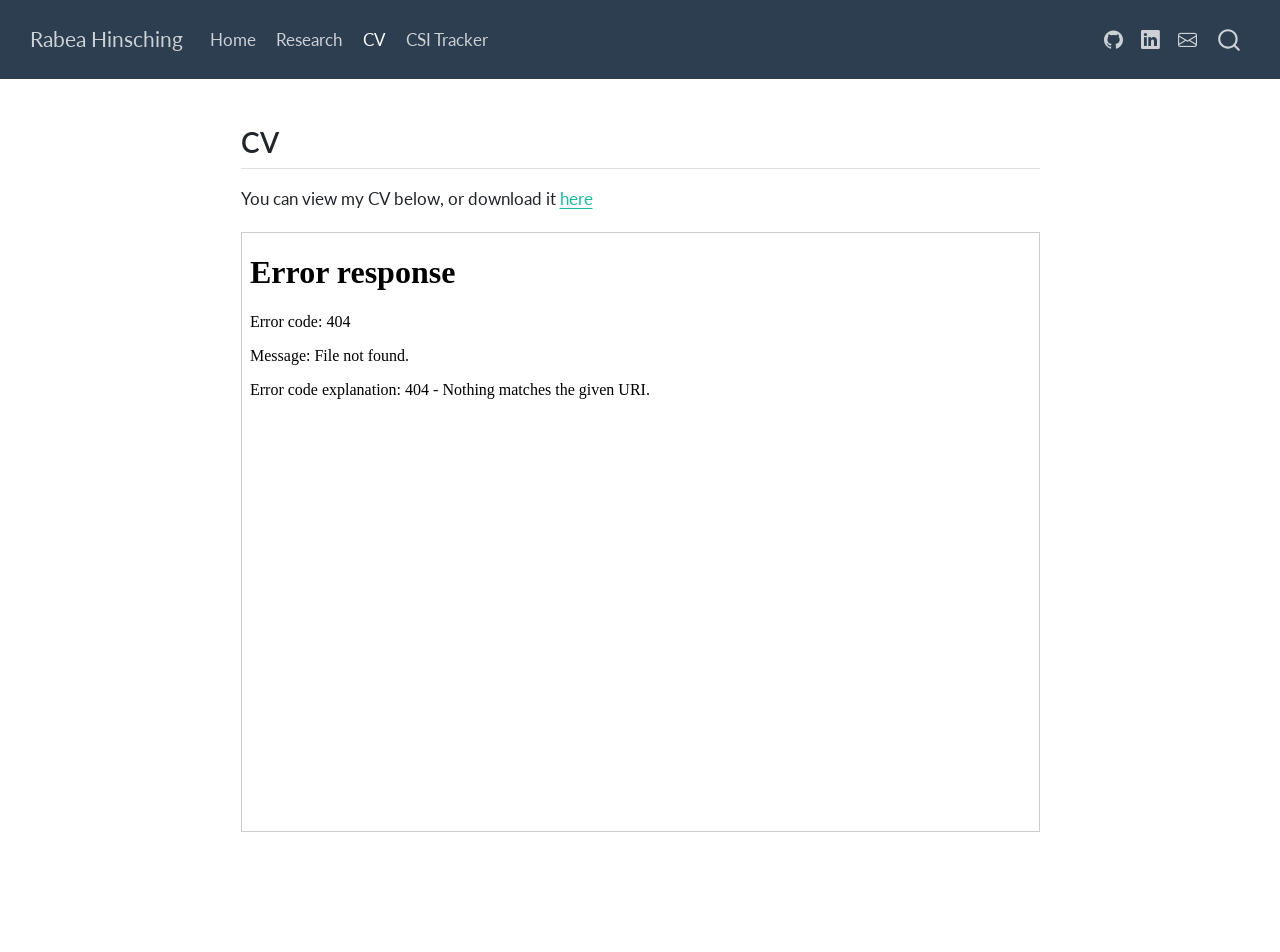
==== docs/cv.html @ a0b56e9c "Initial website" ====
<!DOCTYPE html>
<html xmlns="http://www.w3.org/1999/xhtml" lang="en" xml:lang="en"><head>

<meta charset="utf-8">
<meta name="generator" content="quarto-1.8.27">

<meta name="viewport" content="width=device-width, initial-scale=1.0, user-scalable=yes">


<title>cv – Rabea Hinsching</title>
<style>
code{white-space: pre-wrap;}
span.smallcaps{font-variant: small-caps;}
div.columns{display: flex; gap: min(4vw, 1.5em);}
div.column{flex: auto; overflow-x: auto;}
div.hanging-indent{margin-left: 1.5em; text-indent: -1.5em;}
ul.task-list{list-style: none;}
ul.task-list li input[type="checkbox"] {
  width: 0.8em;
  margin: 0 0.8em 0.2em -1em; /* quarto-specific, see https://github.com/quarto-dev/quarto-cli/issues/4556 */ 
  vertical-align: middle;
}
</style>


<script src="site_libs/quarto-nav/quarto-nav.js"></script>
<script src="site_libs/quarto-nav/headroom.min.js"></script>
<script src="site_libs/clipboard/clipboard.min.js"></script>
<script src="site_libs/quarto-search/autocomplete.umd.js"></script>
<script src="site_libs/quarto-search/fuse.min.js"></script>
<script src="site_libs/quarto-search/quarto-search.js"></script>
<meta name="quarto:offset" content="./">
<script src="site_libs/quarto-html/quarto.js" type="module"></script>
<script src="site_libs/quarto-html/tabsets/tabsets.js" type="module"></script>
<script src="site_libs/quarto-html/axe/axe-check.js" type="module"></script>
<script src="site_libs/quarto-html/popper.min.js"></script>
<script src="site_libs/quarto-html/tippy.umd.min.js"></script>
<script src="site_libs/quarto-html/anchor.min.js"></script>
<link href="site_libs/quarto-html/tippy.css" rel="stylesheet">
<link href="site_libs/quarto-html/quarto-syntax-highlighting-ed96de9b727972fe78a7b5d16c58bf87.css" rel="stylesheet" id="quarto-text-highlighting-styles">
<script src="site_libs/bootstrap/bootstrap.min.js"></script>
<link href="site_libs/bootstrap/bootstrap-icons.css" rel="stylesheet">
<link href="site_libs/bootstrap/bootstrap-f93c2b1f3f0577f377aefa4848a86a36.min.css" rel="stylesheet" append-hash="true" id="quarto-bootstrap" data-mode="light">
<script id="quarto-search-options" type="application/json">{
  "location": "navbar",
  "copy-button": false,
  "collapse-after": 3,
  "panel-placement": "end",
  "type": "overlay",
  "limit": 50,
  "keyboard-shortcut": [
    "f",
    "/",
    "s"
  ],
  "show-item-context": false,
  "language": {
    "search-no-results-text": "No results",
    "search-matching-documents-text": "matching documents",
    "search-copy-link-title": "Copy link to search",
    "search-hide-matches-text": "Hide additional matches",
    "search-more-match-text": "more match in this document",
    "search-more-matches-text": "more matches in this document",
    "search-clear-button-title": "Clear",
    "search-text-placeholder": "",
    "search-detached-cancel-button-title": "Cancel",
    "search-submit-button-title": "Submit",
    "search-label": "Search"
  }
}</script>


<link rel="stylesheet" href="styles.css">
</head>

<body class="nav-fixed fullcontent quarto-light">

<div id="quarto-search-results"></div>
  <header id="quarto-header" class="headroom fixed-top">
    <nav class="navbar navbar-expand-lg " data-bs-theme="dark">
      <div class="navbar-container container-fluid">
      <div class="navbar-brand-container mx-auto">
    <a class="navbar-brand" href="./index.html">
    <span class="navbar-title">Rabea Hinsching</span>
    </a>
  </div>
            <div id="quarto-search" class="" title="Search"></div>
          <button class="navbar-toggler" type="button" data-bs-toggle="collapse" data-bs-target="#navbarCollapse" aria-controls="navbarCollapse" role="menu" aria-expanded="false" aria-label="Toggle navigation" onclick="if (window.quartoToggleHeadroom) { window.quartoToggleHeadroom(); }">
  <span class="navbar-toggler-icon"></span>
</button>
          <div class="collapse navbar-collapse" id="navbarCollapse">
            <ul class="navbar-nav navbar-nav-scroll me-auto">
  <li class="nav-item">
    <a class="nav-link" href="./index.html"> 
<span class="menu-text">Home</span></a>
  </li>  
  <li class="nav-item">
    <a class="nav-link" href="./research.html"> 
<span class="menu-text">Research</span></a>
  </li>  
  <li class="nav-item">
    <a class="nav-link active" href="./cv.html" aria-current="page"> 
<span class="menu-text">CV</span></a>
  </li>  
  <li class="nav-item">
    <a class="nav-link" href="./tracker.html"> 
<span class="menu-text">CSI Tracker</span></a>
  </li>  
</ul>
            <ul class="navbar-nav navbar-nav-scroll ms-auto">
  <li class="nav-item compact">
    <a class="nav-link" href="https://github.com/rabeahinsching"> <i class="bi bi-github" role="img">
</i> 
<span class="menu-text"></span></a>
  </li>  
  <li class="nav-item compact">
    <a class="nav-link" href="https://www.linkedin.com/in/rabea-hinsching-03a186157"> <i class="bi bi-linkedin" role="img">
</i> 
<span class="menu-text"></span></a>
  </li>  
  <li class="nav-item compact">
    <a class="nav-link" href="mailto:rabea.hinsching@web.de"> <i class="bi bi-envelope" role="img">
</i> 
<span class="menu-text"></span></a>
  </li>  
</ul>
          </div> <!-- /navcollapse -->
            <div class="quarto-navbar-tools">
</div>
      </div> <!-- /container-fluid -->
    </nav>
</header>
<!-- content -->
<div id="quarto-content" class="quarto-container page-columns page-rows-contents page-layout-article page-navbar">
<!-- sidebar -->
<!-- margin-sidebar -->
    
<!-- main -->
<main class="content" id="quarto-document-content"><header id="title-block-header" class="quarto-title-block"></header>




<section id="cv" class="level2">
<h2 class="anchored" data-anchor-id="cv">CV</h2>
<p>You can view my CV below, or download it <a href="https://drive.google.com/file/d/1v61DyO-syQIIijsDK8Muv5DFLRojgTmk/view?usp=sharing" target="_blank">here</a></p>
<div style="margin-top:20px; margin-bottom:20px;">
<p><iframe src="cv_short.pdf" width="100%" height="600px" style="border:1px solid #ccc;"></iframe></p>
</div>


</section>

</main> <!-- /main -->
<script id="quarto-html-after-body" type="application/javascript">
  window.document.addEventListener("DOMContentLoaded", function (event) {
    const icon = "";
    const anchorJS = new window.AnchorJS();
    anchorJS.options = {
      placement: 'right',
      icon: icon
    };
    anchorJS.add('.anchored');
    const isCodeAnnotation = (el) => {
      for (const clz of el.classList) {
        if (clz.startsWith('code-annotation-')) {                     
          return true;
        }
      }
      return false;
    }
    const onCopySuccess = function(e) {
      // button target
      const button = e.trigger;
      // don't keep focus
      button.blur();
      // flash "checked"
      button.classList.add('code-copy-button-checked');
      var currentTitle = button.getAttribute("title");
      button.setAttribute("title", "Copied!");
      let tooltip;
      if (window.bootstrap) {
        button.setAttribute("data-bs-toggle", "tooltip");
        button.setAttribute("data-bs-placement", "left");
        button.setAttribute("data-bs-title", "Copied!");
        tooltip = new bootstrap.Tooltip(button, 
          { trigger: "manual", 
            customClass: "code-copy-button-tooltip",
            offset: [0, -8]});
        tooltip.show();    
      }
      setTimeout(function() {
        if (tooltip) {
          tooltip.hide();
          button.removeAttribute("data-bs-title");
          button.removeAttribute("data-bs-toggle");
          button.removeAttribute("data-bs-placement");
        }
        button.setAttribute("title", currentTitle);
        button.classList.remove('code-copy-button-checked');
      }, 1000);
      // clear code selection
      e.clearSelection();
    }
    const getTextToCopy = function(trigger) {
      const outerScaffold = trigger.parentElement.cloneNode(true);
      const codeEl = outerScaffold.querySelector('code');
      for (const childEl of codeEl.children) {
        if (isCodeAnnotation(childEl)) {
          childEl.remove();
        }
      }
      return codeEl.innerText;
    }
    const clipboard = new window.ClipboardJS('.code-copy-button:not([data-in-quarto-modal])', {
      text: getTextToCopy
    });
    clipboard.on('success', onCopySuccess);
    if (window.document.getElementById('quarto-embedded-source-code-modal')) {
      const clipboardModal = new window.ClipboardJS('.code-copy-button[data-in-quarto-modal]', {
        text: getTextToCopy,
        container: window.document.getElementById('quarto-embedded-source-code-modal')
      });
      clipboardModal.on('success', onCopySuccess);
    }
      var localhostRegex = new RegExp(/^(?:http|https):\/\/localhost\:?[0-9]*\//);
      var mailtoRegex = new RegExp(/^mailto:/);
        var filterRegex = new RegExp('/' + window.location.host + '/');
      var isInternal = (href) => {
          return filterRegex.test(href) || localhostRegex.test(href) || mailtoRegex.test(href);
      }
      // Inspect non-navigation links and adorn them if external
     var links = window.document.querySelectorAll('a[href]:not(.nav-link):not(.navbar-brand):not(.toc-action):not(.sidebar-link):not(.sidebar-item-toggle):not(.pagination-link):not(.no-external):not([aria-hidden]):not(.dropdown-item):not(.quarto-navigation-tool):not(.about-link)');
      for (var i=0; i<links.length; i++) {
        const link = links[i];
        if (!isInternal(link.href)) {
          // undo the damage that might have been done by quarto-nav.js in the case of
          // links that we want to consider external
          if (link.dataset.originalHref !== undefined) {
            link.href = link.dataset.originalHref;
          }
        }
      }
    function tippyHover(el, contentFn, onTriggerFn, onUntriggerFn) {
      const config = {
        allowHTML: true,
        maxWidth: 500,
        delay: 100,
        arrow: false,
        appendTo: function(el) {
            return el.parentElement;
        },
        interactive: true,
        interactiveBorder: 10,
        theme: 'quarto',
        placement: 'bottom-start',
      };
      if (contentFn) {
        config.content = contentFn;
      }
      if (onTriggerFn) {
        config.onTrigger = onTriggerFn;
      }
      if (onUntriggerFn) {
        config.onUntrigger = onUntriggerFn;
      }
      window.tippy(el, config); 
    }
    const noterefs = window.document.querySelectorAll('a[role="doc-noteref"]');
    for (var i=0; i<noterefs.length; i++) {
      const ref = noterefs[i];
      tippyHover(ref, function() {
        // use id or data attribute instead here
        let href = ref.getAttribute('data-footnote-href') || ref.getAttribute('href');
        try { href = new URL(href).hash; } catch {}
        const id = href.replace(/^#\/?/, "");
        const note = window.document.getElementById(id);
        if (note) {
          return note.innerHTML;
        } else {
          return "";
        }
      });
    }
    const xrefs = window.document.querySelectorAll('a.quarto-xref');
    const processXRef = (id, note) => {
      // Strip column container classes
      const stripColumnClz = (el) => {
        el.classList.remove("page-full", "page-columns");
        if (el.children) {
          for (const child of el.children) {
            stripColumnClz(child);
          }
        }
      }
      stripColumnClz(note)
      if (id === null || id.startsWith('sec-')) {
        // Special case sections, only their first couple elements
        const container = document.createElement("div");
        if (note.children && note.children.length > 2) {
          container.appendChild(note.children[0].cloneNode(true));
          for (let i = 1; i < note.children.length; i++) {
            const child = note.children[i];
            if (child.tagName === "P" && child.innerText === "") {
              continue;
            } else {
              container.appendChild(child.cloneNode(true));
              break;
            }
          }
          if (window.Quarto?.typesetMath) {
            window.Quarto.typesetMath(container);
          }
          return container.innerHTML
        } else {
          if (window.Quarto?.typesetMath) {
            window.Quarto.typesetMath(note);
          }
          return note.innerHTML;
        }
      } else {
        // Remove any anchor links if they are present
        const anchorLink = note.querySelector('a.anchorjs-link');
        if (anchorLink) {
          anchorLink.remove();
        }
        if (window.Quarto?.typesetMath) {
          window.Quarto.typesetMath(note);
        }
        if (note.classList.contains("callout")) {
          return note.outerHTML;
        } else {
          return note.innerHTML;
        }
      }
    }
    for (var i=0; i<xrefs.length; i++) {
      const xref = xrefs[i];
      tippyHover(xref, undefined, function(instance) {
        instance.disable();
        let url = xref.getAttribute('href');
        let hash = undefined; 
        if (url.startsWith('#')) {
          hash = url;
        } else {
          try { hash = new URL(url).hash; } catch {}
        }
        if (hash) {
          const id = hash.replace(/^#\/?/, "");
          const note = window.document.getElementById(id);
          if (note !== null) {
            try {
              const html = processXRef(id, note.cloneNode(true));
              instance.setContent(html);
            } finally {
              instance.enable();
              instance.show();
            }
          } else {
            // See if we can fetch this
            fetch(url.split('#')[0])
            .then(res => res.text())
            .then(html => {
              const parser = new DOMParser();
              const htmlDoc = parser.parseFromString(html, "text/html");
              const note = htmlDoc.getElementById(id);
              if (note !== null) {
                const html = processXRef(id, note);
                instance.setContent(html);
              } 
            }).finally(() => {
              instance.enable();
              instance.show();
            });
          }
        } else {
          // See if we can fetch a full url (with no hash to target)
          // This is a special case and we should probably do some content thinning / targeting
          fetch(url)
          .then(res => res.text())
          .then(html => {
            const parser = new DOMParser();
            const htmlDoc = parser.parseFromString(html, "text/html");
            const note = htmlDoc.querySelector('main.content');
            if (note !== null) {
              // This should only happen for chapter cross references
              // (since there is no id in the URL)
              // remove the first header
              if (note.children.length > 0 && note.children[0].tagName === "HEADER") {
                note.children[0].remove();
              }
              const html = processXRef(null, note);
              instance.setContent(html);
            } 
          }).finally(() => {
            instance.enable();
            instance.show();
          });
        }
      }, function(instance) {
      });
    }
        let selectedAnnoteEl;
        const selectorForAnnotation = ( cell, annotation) => {
          let cellAttr = 'data-code-cell="' + cell + '"';
          let lineAttr = 'data-code-annotation="' +  annotation + '"';
          const selector = 'span[' + cellAttr + '][' + lineAttr + ']';
          return selector;
        }
        const selectCodeLines = (annoteEl) => {
          const doc = window.document;
          const targetCell = annoteEl.getAttribute("data-target-cell");
          const targetAnnotation = annoteEl.getAttribute("data-target-annotation");
          const annoteSpan = window.document.querySelector(selectorForAnnotation(targetCell, targetAnnotation));
          const lines = annoteSpan.getAttribute("data-code-lines").split(",");
          const lineIds = lines.map((line) => {
            return targetCell + "-" + line;
          })
          let top = null;
          let height = null;
          let parent = null;
          if (lineIds.length > 0) {
              //compute the position of the single el (top and bottom and make a div)
              const el = window.document.getElementById(lineIds[0]);
              top = el.offsetTop;
              height = el.offsetHeight;
              parent = el.parentElement.parentElement;
            if (lineIds.length > 1) {
              const lastEl = window.document.getElementById(lineIds[lineIds.length - 1]);
              const bottom = lastEl.offsetTop + lastEl.offsetHeight;
              height = bottom - top;
            }
            if (top !== null && height !== null && parent !== null) {
              // cook up a div (if necessary) and position it 
              let div = window.document.getElementById("code-annotation-line-highlight");
              if (div === null) {
                div = window.document.createElement("div");
                div.setAttribute("id", "code-annotation-line-highlight");
                div.style.position = 'absolute';
                parent.appendChild(div);
              }
              div.style.top = top - 2 + "px";
              div.style.height = height + 4 + "px";
              div.style.left = 0;
              let gutterDiv = window.document.getElementById("code-annotation-line-highlight-gutter");
              if (gutterDiv === null) {
                gutterDiv = window.document.createElement("div");
                gutterDiv.setAttribute("id", "code-annotation-line-highlight-gutter");
                gutterDiv.style.position = 'absolute';
                const codeCell = window.document.getElementById(targetCell);
                const gutter = codeCell.querySelector('.code-annotation-gutter');
                gutter.appendChild(gutterDiv);
              }
              gutterDiv.style.top = top - 2 + "px";
              gutterDiv.style.height = height + 4 + "px";
            }
            selectedAnnoteEl = annoteEl;
          }
        };
        const unselectCodeLines = () => {
          const elementsIds = ["code-annotation-line-highlight", "code-annotation-line-highlight-gutter"];
          elementsIds.forEach((elId) => {
            const div = window.document.getElementById(elId);
            if (div) {
              div.remove();
            }
          });
          selectedAnnoteEl = undefined;
        };
          // Handle positioning of the toggle
      window.addEventListener(
        "resize",
        throttle(() => {
          elRect = undefined;
          if (selectedAnnoteEl) {
            selectCodeLines(selectedAnnoteEl);
          }
        }, 10)
      );
      function throttle(fn, ms) {
      let throttle = false;
      let timer;
        return (...args) => {
          if(!throttle) { // first call gets through
              fn.apply(this, args);
              throttle = true;
          } else { // all the others get throttled
              if(timer) clearTimeout(timer); // cancel #2
              timer = setTimeout(() => {
                fn.apply(this, args);
                timer = throttle = false;
              }, ms);
          }
        };
      }
        // Attach click handler to the DT
        const annoteDls = window.document.querySelectorAll('dt[data-target-cell]');
        for (const annoteDlNode of annoteDls) {
          annoteDlNode.addEventListener('click', (event) => {
            const clickedEl = event.target;
            if (clickedEl !== selectedAnnoteEl) {
              unselectCodeLines();
              const activeEl = window.document.querySelector('dt[data-target-cell].code-annotation-active');
              if (activeEl) {
                activeEl.classList.remove('code-annotation-active');
              }
              selectCodeLines(clickedEl);
              clickedEl.classList.add('code-annotation-active');
            } else {
              // Unselect the line
              unselectCodeLines();
              clickedEl.classList.remove('code-annotation-active');
            }
          });
        }
    const findCites = (el) => {
      const parentEl = el.parentElement;
      if (parentEl) {
        const cites = parentEl.dataset.cites;
        if (cites) {
          return {
            el,
            cites: cites.split(' ')
          };
        } else {
          return findCites(el.parentElement)
        }
      } else {
        return undefined;
      }
    };
    var bibliorefs = window.document.querySelectorAll('a[role="doc-biblioref"]');
    for (var i=0; i<bibliorefs.length; i++) {
      const ref = bibliorefs[i];
      const citeInfo = findCites(ref);
      if (citeInfo) {
        tippyHover(citeInfo.el, function() {
          var popup = window.document.createElement('div');
          citeInfo.cites.forEach(function(cite) {
            var citeDiv = window.document.createElement('div');
            citeDiv.classList.add('hanging-indent');
            citeDiv.classList.add('csl-entry');
            var biblioDiv = window.document.getElementById('ref-' + cite);
            if (biblioDiv) {
              citeDiv.innerHTML = biblioDiv.innerHTML;
            }
            popup.appendChild(citeDiv);
          });
          return popup.innerHTML;
        });
      }
    }
  });
  </script>
</div> <!-- /content -->




</body></html>
---- docs/site_libs/quarto-html/tippy.css ----
.tippy-box[data-animation=fade][data-state=hidden]{opacity:0}[data-tippy-root]{max-width:calc(100vw - 10px)}.tippy-box{position:relative;background-color:#333;color:#fff;border-radius:4px;font-size:14px;line-height:1.4;white-space:normal;outline:0;transition-property:transform,visibility,opacity}.tippy-box[data-placement^=top]>.tippy-arrow{bottom:0}.tippy-box[data-placement^=top]>.tippy-arrow:before{bottom:-7px;left:0;border-width:8px 8px 0;border-top-color:initial;transform-origin:center top}.tippy-box[data-placement^=bottom]>.tippy-arrow{top:0}.tippy-box[data-placement^=bottom]>.tippy-arrow:before{top:-7px;left:0;border-width:0 8px 8px;border-bottom-color:initial;transform-origin:center bottom}.tippy-box[data-placement^=left]>.tippy-arrow{right:0}.tippy-box[data-placement^=left]>.tippy-arrow:before{border-width:8px 0 8px 8px;border-left-color:initial;right:-7px;transform-origin:center left}.tippy-box[data-placement^=right]>.tippy-arrow{left:0}.tippy-box[data-placement^=right]>.tippy-arrow:before{left:-7px;border-width:8px 8px 8px 0;border-right-color:initial;transform-origin:center right}.tippy-box[data-inertia][data-state=visible]{transition-timing-function:cubic-bezier(.54,1.5,.38,1.11)}.tippy-arrow{width:16px;height:16px;color:#333}.tippy-arrow:before{content:"";position:absolute;border-color:transparent;border-style:solid}.tippy-content{position:relative;padding:5px 9px;z-index:1}
---- docs/site_libs/quarto-html/quarto-syntax-highlighting-ed96de9b727972fe78a7b5d16c58bf87.css ----
/* quarto syntax highlight colors */
:root {
  --quarto-hl-ot-color: #003B4F;
  --quarto-hl-at-color: #657422;
  --quarto-hl-ss-color: #20794D;
  --quarto-hl-an-color: #5E5E5E;
  --quarto-hl-fu-color: #4758AB;
  --quarto-hl-st-color: #20794D;
  --quarto-hl-cf-color: #003B4F;
  --quarto-hl-op-color: #5E5E5E;
  --quarto-hl-er-color: #AD0000;
  --quarto-hl-bn-color: #AD0000;
  --quarto-hl-al-color: #AD0000;
  --quarto-hl-va-color: #111111;
  --quarto-hl-bu-color: inherit;
  --quarto-hl-ex-color: inherit;
  --quarto-hl-pp-color: #AD0000;
  --quarto-hl-in-color: #5E5E5E;
  --quarto-hl-vs-color: #20794D;
  --quarto-hl-wa-color: #5E5E5E;
  --quarto-hl-do-color: #5E5E5E;
  --quarto-hl-im-color: #00769E;
  --quarto-hl-ch-color: #20794D;
  --quarto-hl-dt-color: #AD0000;
  --quarto-hl-fl-color: #AD0000;
  --quarto-hl-co-color: #5E5E5E;
  --quarto-hl-cv-color: #5E5E5E;
  --quarto-hl-cn-color: #8f5902;
  --quarto-hl-sc-color: #5E5E5E;
  --quarto-hl-dv-color: #AD0000;
  --quarto-hl-kw-color: #003B4F;
}

/* other quarto variables */
:root {
  --quarto-font-monospace: SFMono-Regular, Menlo, Monaco, Consolas, "Liberation Mono", "Courier New", monospace;
}

/* syntax highlight based on Pandoc's rules */
pre > code.sourceCode > span {
  color: #003B4F;
}

code.sourceCode > span {
  color: #003B4F;
}

div.sourceCode,
div.sourceCode pre.sourceCode {
  color: #003B4F;
}

/* Normal */
code span {
  color: #003B4F;
}

/* Alert */
code span.al {
  color: #AD0000;
  font-style: inherit;
}

/* Annotation */
code span.an {
  color: #5E5E5E;
  font-style: inherit;
}

/* Attribute */
code span.at {
  color: #657422;
  font-style: inherit;
}

/* BaseN */
code span.bn {
  color: #AD0000;
  font-style: inherit;
}

/* BuiltIn */
code span.bu {
  font-style: inherit;
}

/* ControlFlow */
code span.cf {
  color: #003B4F;
  font-weight: bold;
  font-style: inherit;
}

/* Char */
code span.ch {
  color: #20794D;
  font-style: inherit;
}

/* Constant */
code span.cn {
  color: #8f5902;
  font-style: inherit;
}

/* Comment */
code span.co {
  color: #5E5E5E;
  font-style: inherit;
}

/* CommentVar */
code span.cv {
  color: #5E5E5E;
  font-style: italic;
}

/* Documentation */
code span.do {
  color: #5E5E5E;
  font-style: italic;
}

/* DataType */
code span.dt {
  color: #AD0000;
  font-style: inherit;
}

/* DecVal */
code span.dv {
  color: #AD0000;
  font-style: inherit;
}

/* Error */
code span.er {
  color: #AD0000;
  font-style: inherit;
}

/* Extension */
code span.ex {
  font-style: inherit;
}

/* Float */
code span.fl {
  color: #AD0000;
  font-style: inherit;
}

/* Function */
code span.fu {
  color: #4758AB;
  font-style: inherit;
}

/* Import */
code span.im {
  color: #00769E;
  font-style: inherit;
}

/* Information */
code span.in {
  color: #5E5E5E;
  font-style: inherit;
}

/* Keyword */
code span.kw {
  color: #003B4F;
  font-weight: bold;
  font-style: inherit;
}

/* Operator */
code span.op {
  color: #5E5E5E;
  font-style: inherit;
}

/* Other */
code span.ot {
  color: #003B4F;
  font-style: inherit;
}

/* Preprocessor */
code span.pp {
  color: #AD0000;
  font-style: inherit;
}

/* SpecialChar */
code span.sc {
  color: #5E5E5E;
  font-style: inherit;
}

/* SpecialString */
code span.ss {
  color: #20794D;
  font-style: inherit;
}

/* String */
code span.st {
  color: #20794D;
  font-style: inherit;
}

/* Variable */
code span.va {
  color: #111111;
  font-style: inherit;
}

/* VerbatimString */
code span.vs {
  color: #20794D;
  font-style: inherit;
}

/* Warning */
code span.wa {
  color: #5E5E5E;
  font-style: italic;
}

.prevent-inlining {
  content: "</";
}

/*# sourceMappingURL=0920dd6d7437995b8cdf7429764427b1.css.map */
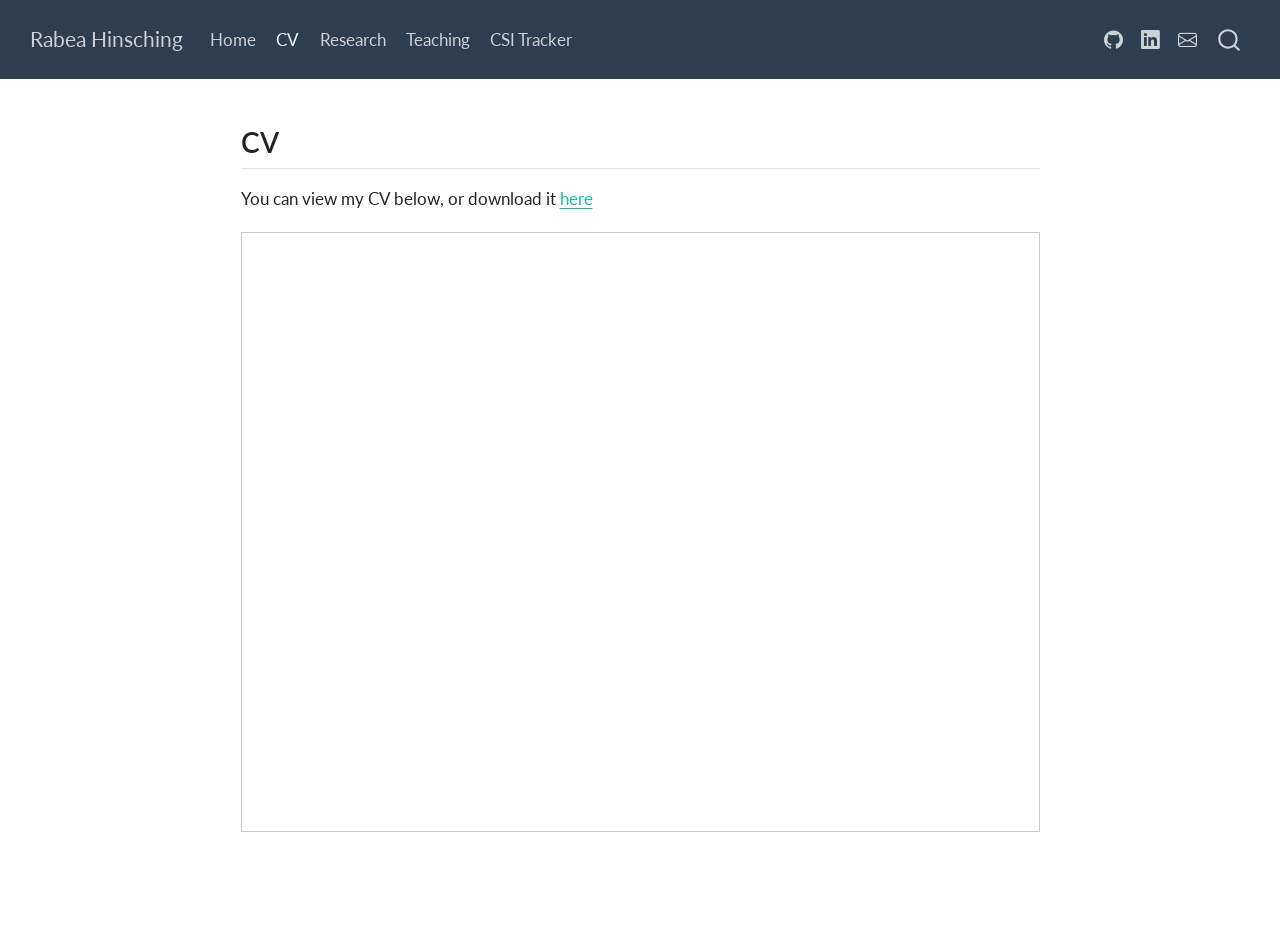
==== commit 2c9f1af8: "Update website and CV" ====
--- a/docs/cv.html
+++ b/docs/cv.html
@@ -95,12 +95,16 @@
 <span class="menu-text">Home</span></a>
   </li>  
   <li class="nav-item">
+    <a class="nav-link active" href="./cv.html" aria-current="page"> 
+<span class="menu-text">CV</span></a>
+  </li>  
+  <li class="nav-item">
     <a class="nav-link" href="./research.html"> 
 <span class="menu-text">Research</span></a>
   </li>  
   <li class="nav-item">
-    <a class="nav-link active" href="./cv.html" aria-current="page"> 
-<span class="menu-text">CV</span></a>
+    <a class="nav-link" href="./teaching.html"> 
+<span class="menu-text">Teaching</span></a>
   </li>  
   <li class="nav-item">
     <a class="nav-link" href="./tracker.html"> 
@@ -119,7 +123,7 @@
 <span class="menu-text"></span></a>
   </li>  
   <li class="nav-item compact">
-    <a class="nav-link" href="mailto:rabea.hinsching@web.de"> <i class="bi bi-envelope" role="img">
+    <a class="nav-link" href="mailto:r.hinsching@uea.ac.uk"> <i class="bi bi-envelope" role="img">
 </i> 
 <span class="menu-text"></span></a>
   </li>  
@@ -143,9 +147,9 @@
 
 <section id="cv" class="level2">
 <h2 class="anchored" data-anchor-id="cv">CV</h2>
-<p>You can view my CV below, or download it <a href="https://drive.google.com/file/d/1v61DyO-syQIIijsDK8Muv5DFLRojgTmk/view?usp=sharing" target="_blank">here</a></p>
+<p>You can view my CV below, or download it <a href="https://drive.google.com/file/d/1ajn53IXcQc5fwlPlC_ZMb3M1qxAE3CmU/view?usp=sharing" target="_blank">here</a></p>
 <div style="margin-top:20px; margin-bottom:20px;">
-<p><iframe src="cv_short.pdf" width="100%" height="600px" style="border:1px solid #ccc;"></iframe></p>
+<p><iframe src="CV_September2026.pdf" width="100%" height="600px" style="border:1px solid #ccc;"></iframe></p>
 </div>
 
 
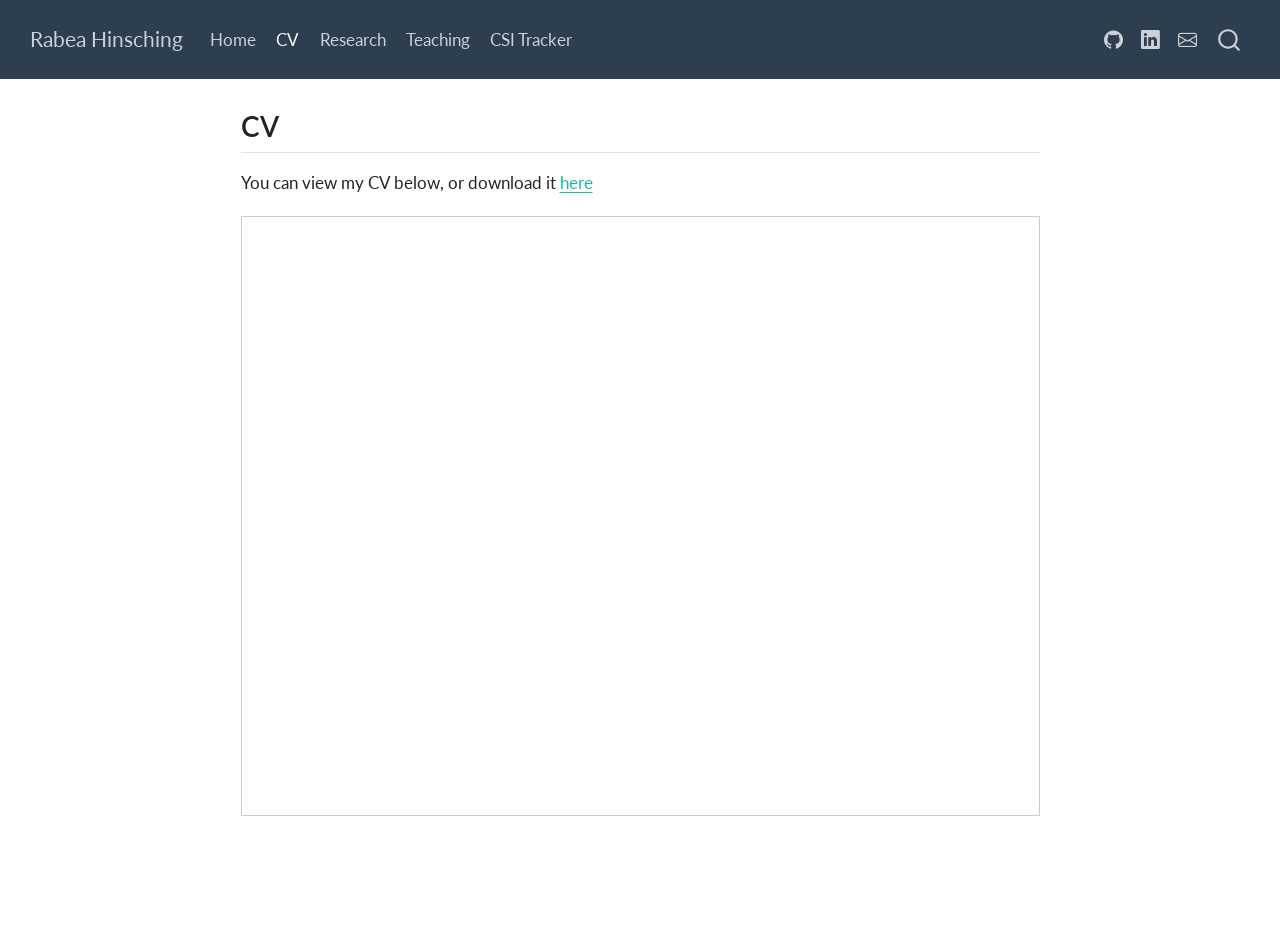
==== commit 6806a948: "Update personal website and add images" ====
--- a/docs/cv.html
+++ b/docs/cv.html
@@ -229,7 +229,7 @@
     }
       var localhostRegex = new RegExp(/^(?:http|https):\/\/localhost\:?[0-9]*\//);
       var mailtoRegex = new RegExp(/^mailto:/);
-        var filterRegex = new RegExp('/' + window.location.host + '/');
+        var filterRegex = new RegExp("https:\/\/rabeahinsching\.github\.io\/");
       var isInternal = (href) => {
           return filterRegex.test(href) || localhostRegex.test(href) || mailtoRegex.test(href);
       }
--- a/docs/styles.css
+++ b/docs/styles.css
@@ -0,0 +1,113 @@
+/* css styles */
+.quarto-title-block {
+  display: none !important;
+}
+
+.paper-container {
+  display: flex;
+  align-items: center;
+  gap: 25px;
+  margin-bottom: 40px;
+}
+
+.paper-image {
+  flex: 0 0 35%;
+}
+
+.paper-image img {
+  width: 100%;
+  height: 250px;
+  object-fit: cover;
+  border-radius: 6px;
+}
+
+.paper-content {
+  flex: 1;
+  min-width: 0;
+}
+
+.paper-content h3 {
+  margin-top: 0;
+  margin-bottom: 15px;
+}
+
+@media (max-width: 768px) {
+  .paper-container {
+    flex-direction: column;
+  }
+
+  .paper-image {
+    width: 100%;
+  }
+
+  .paper-image img {
+    height: 220px;
+  }
+}
+
+.abstract-modal {
+  display: none;
+  position: fixed;
+  z-index: 9999;
+  inset: 0;
+  background: rgba(0, 0, 0, 0.5);
+  align-items: center;
+  justify-content: center;
+  padding: 20px;
+}
+
+.abstract-modal:target {
+  display: flex;
+}
+
+.abstract-content {
+  position: relative;
+  background: white;
+  padding: 35px;
+  max-width: 700px;
+  width: 100%;
+  max-height: 80vh;
+  overflow-y: auto;
+  border-radius: 8px;
+}
+
+.abstract-close {
+  position: absolute;
+  top: 10px;
+  right: 15px;
+  font-size: 28px;
+  border: none;
+  background: none;
+  cursor: pointer;
+}
+
+.abstract-close::after {
+  content: "×";
+}
+
+/* Teaching page: give the text more room */
+/* Teaching page layout */
+.teaching-page .paper-container {
+display: flex;
+align-items: flex-start;
+gap: 20px;
+}
+
+.teaching-page .paper-image {
+flex: 0 0 100px;
+width: 100px;
+display: flex;
+justify-content: center;
+align-items: center;
+}
+
+.teaching-page .paper-image img {
+max-width: 100%;
+height: auto;
+object-fit: contain;
+}
+
+.teaching-page .paper-content {
+flex: 1;
+min-width: 0;
+}
